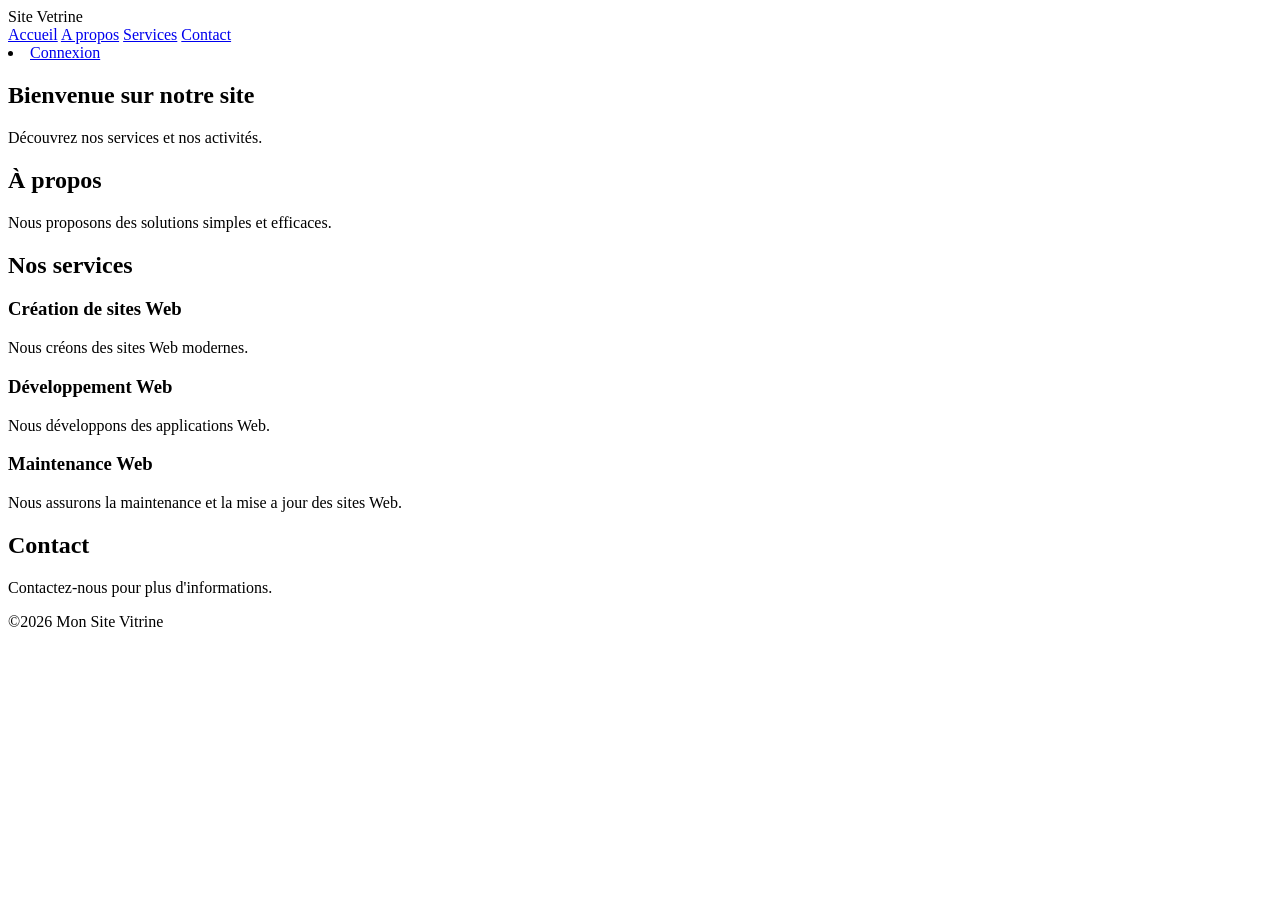
==== index.html @ 0832be73 "Ajoute la page login.html et lien dans navigation" ====
<!DOCTYPE html>
<html lg="fr">
    <head>
        <meta charset="UTF-8">
        <title>site_vitrine</title>
    </head>
    <body>
        <header>Site Vetrine
            <nav>
                <a href="#">Accueil</a>
                <a href="#">A propos</a>
                <a href="#">Services</a>
                <a href="#">Contact</a>
                <li><a href="login.html">Connexion</a></li>
            </nav>
        </header>
        <main>
            <section id="home">
                <h2>Bienvenue sur notre site</h2>
                <p>Découvrez nos services et nos activités.</p>
            </section>

            <section id="about">
                <h2>À propos</h2>
                <p>Nous proposons des solutions simples et efficaces.</p>
            </section>

            <section id="services">
                <h2>Nos services</h2>

                <article>
                    <h3>Création de sites Web</h3>
                    <p>Nous créons des sites Web modernes.</p>
                </article>

                <article>
                    <h3>Développement Web</h3>
                    <p>Nous développons des applications Web.</p>
                </article>
                
                <article>
                    <h3>Maintenance Web</h3>
                    <p>Nous assurons la maintenance et la mise a jour des sites Web.</p>
                </article>
            </section>

            <section id="contact">
                <h2>Contact</h2>
                <p>Contactez-nous pour plus d'informations.</p>
            </section>
        </main>
        <footer>
            <p>&copy;<span id="year"></span> Mon Site Vitrine</p>
        </footer>
        <script src="js/script.js"></script>
    </body>
</html>
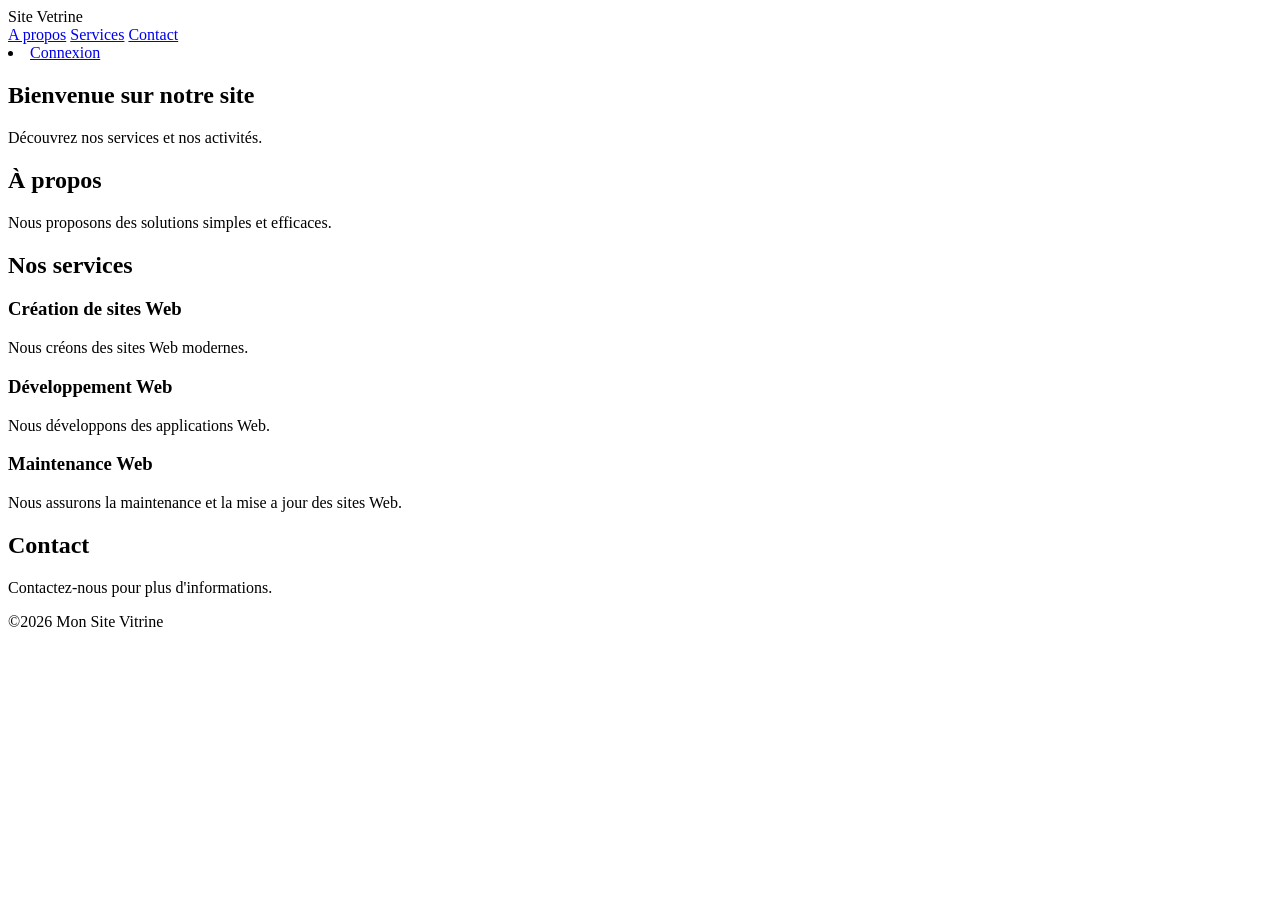
==== commit 8de8d330: "Modification du site" ====
--- a/index.html
+++ b/index.html
@@ -7,7 +7,7 @@
     <body>
         <header>Site Vetrine
             <nav>
-                <a href="#">Accueil</a>
+              
                 <a href="#">A propos</a>
                 <a href="#">Services</a>
                 <a href="#">Contact</a>
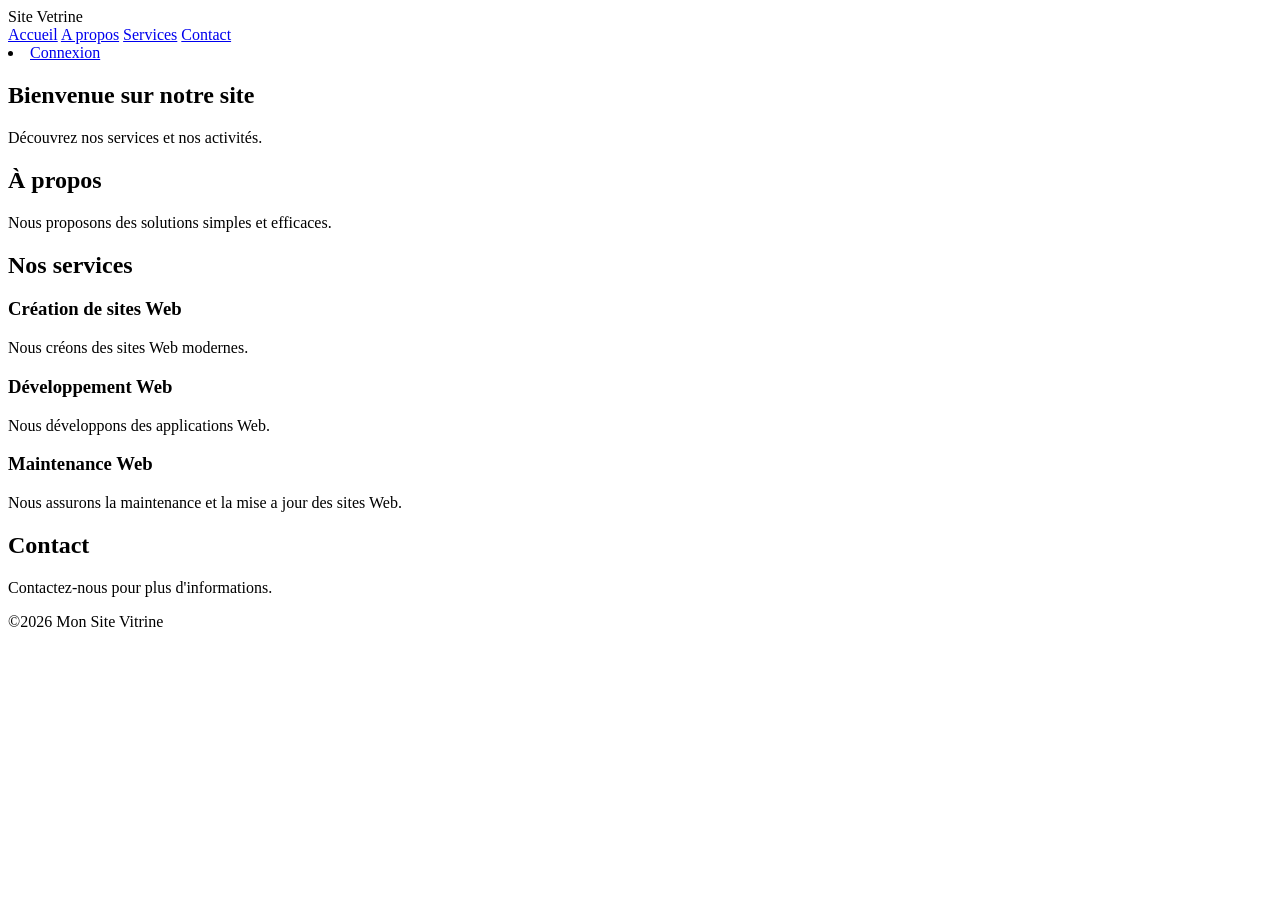
==== commit 85cbcff4: "Modification du site 22" ====
--- a/index.html
+++ b/index.html
@@ -7,7 +7,7 @@
     <body>
         <header>Site Vetrine
             <nav>
-              
+                <a href="#">Accueil</a>
                 <a href="#">A propos</a>
                 <a href="#">Services</a>
                 <a href="#">Contact</a>
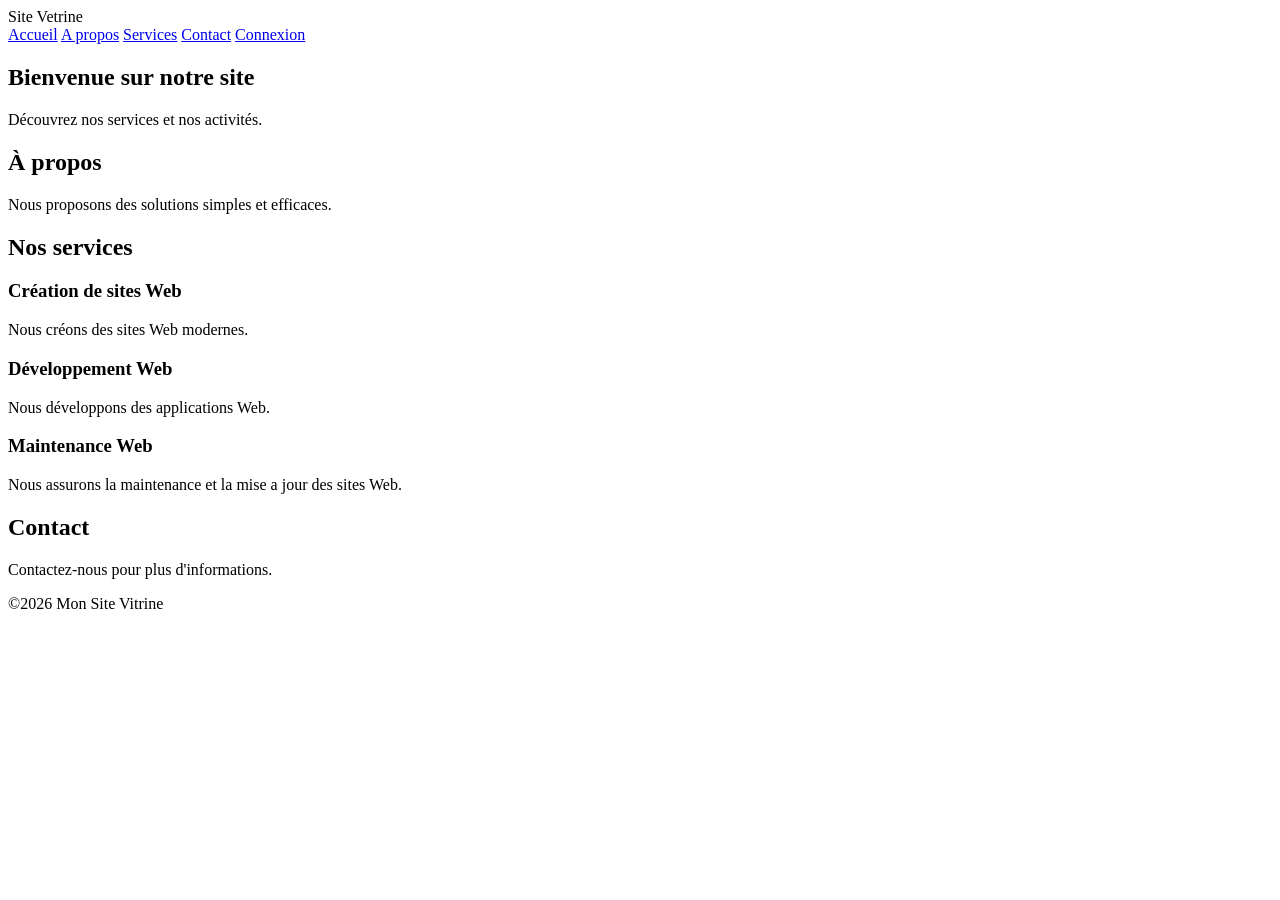
==== commit dcab2001: "Ajout about.html et le lien dans la navigation" ====
--- a/index.html
+++ b/index.html
@@ -8,10 +8,11 @@
         <header>Site Vetrine
             <nav>
                 <a href="#">Accueil</a>
-                <a href="#">A propos</a>
+                <a href="about.html">A propos</a>
                 <a href="#">Services</a>
                 <a href="#">Contact</a>
-                <li><a href="login.html">Connexion</a></li>
+                <a href="login.html">Connexion</a>
+
             </nav>
         </header>
         <main>
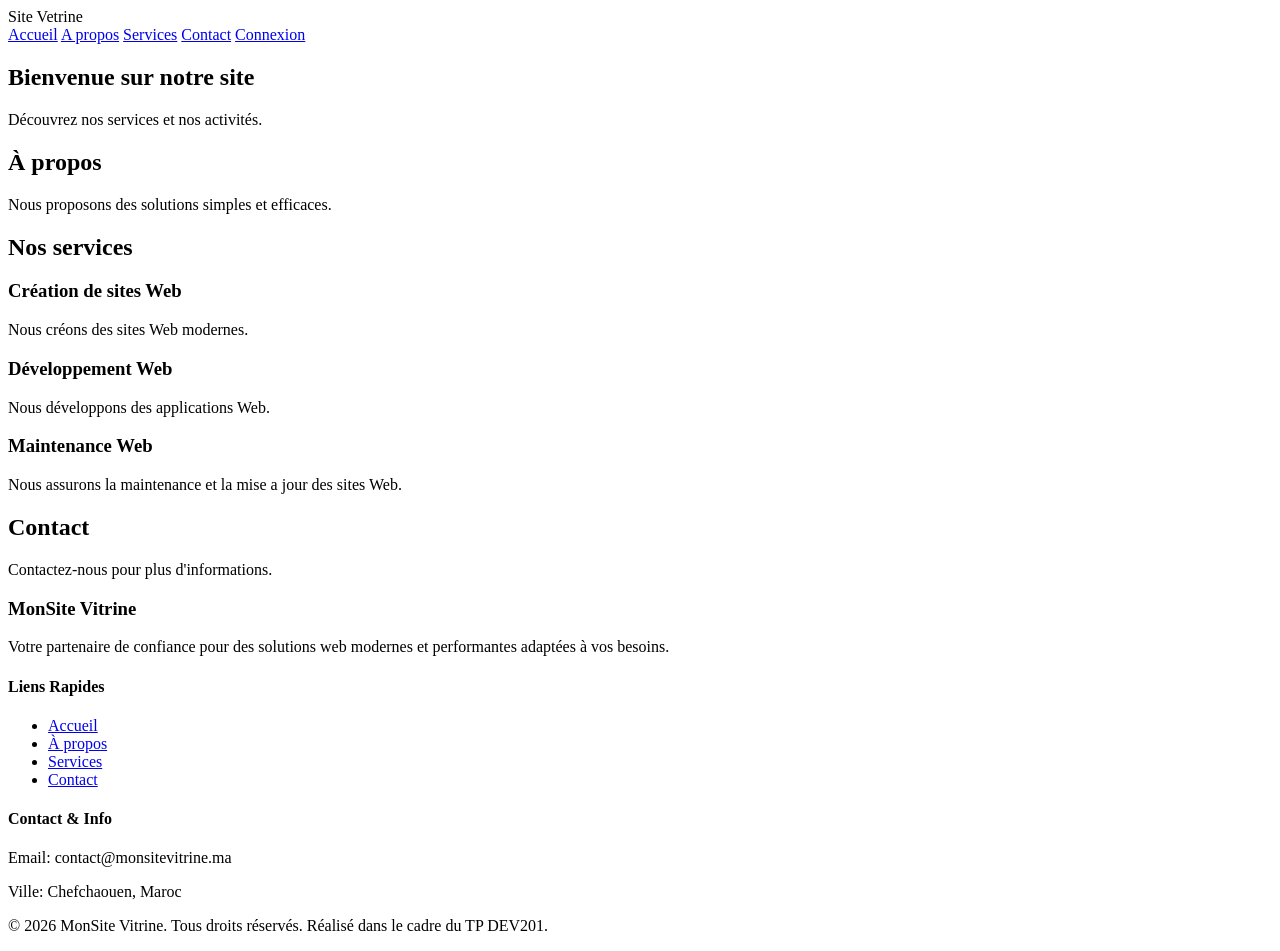
==== commit 049d33dd: "change le footer" ====
--- a/index.html
+++ b/index.html
@@ -50,9 +50,36 @@
                 <p>Contactez-nous pour plus d'informations.</p>
             </section>
         </main>
-        <footer>
-            <p>&copy;<span id="year"></span> Mon Site Vitrine</p>
-        </footer>
+      
+            <!-- Pied de page enrichi -->
+<footer class="site-footer">
+    <div class="footer-content">
+        <div class="footer-section">
+            <h3>MonSite Vitrine</h3>
+            <p>Votre partenaire de confiance pour des solutions web modernes et performantes adaptées à vos besoins.</p>
+        </div>
+        
+        <div class="footer-section">
+            <h4>Liens Rapides</h4>
+            <ul>
+                <li><a href="#accueil">Accueil</a></li>
+                <li><a href="#apropos">À propos</a></li>
+                <li><a href="#services">Services</a></li>
+                <li><a href="#contact">Contact</a></li>
+            </ul>
+        </div>
+
+        <div class="footer-section">
+            <h4>Contact & Info</h4>
+            <p>Email: contact@monsitevitrine.ma</p>
+            <p>Ville: Chefchaouen, Maroc</p>
+        </div>
+    </div>
+    
+    <div class="footer-bottom">
+        <p>&copy; 2026 MonSite Vitrine. Tous droits réservés. Réalisé dans le cadre du TP DEV201.</p>
+    </div>
+    </footer>
         <script src="js/script.js"></script>
     </body>
 </html>
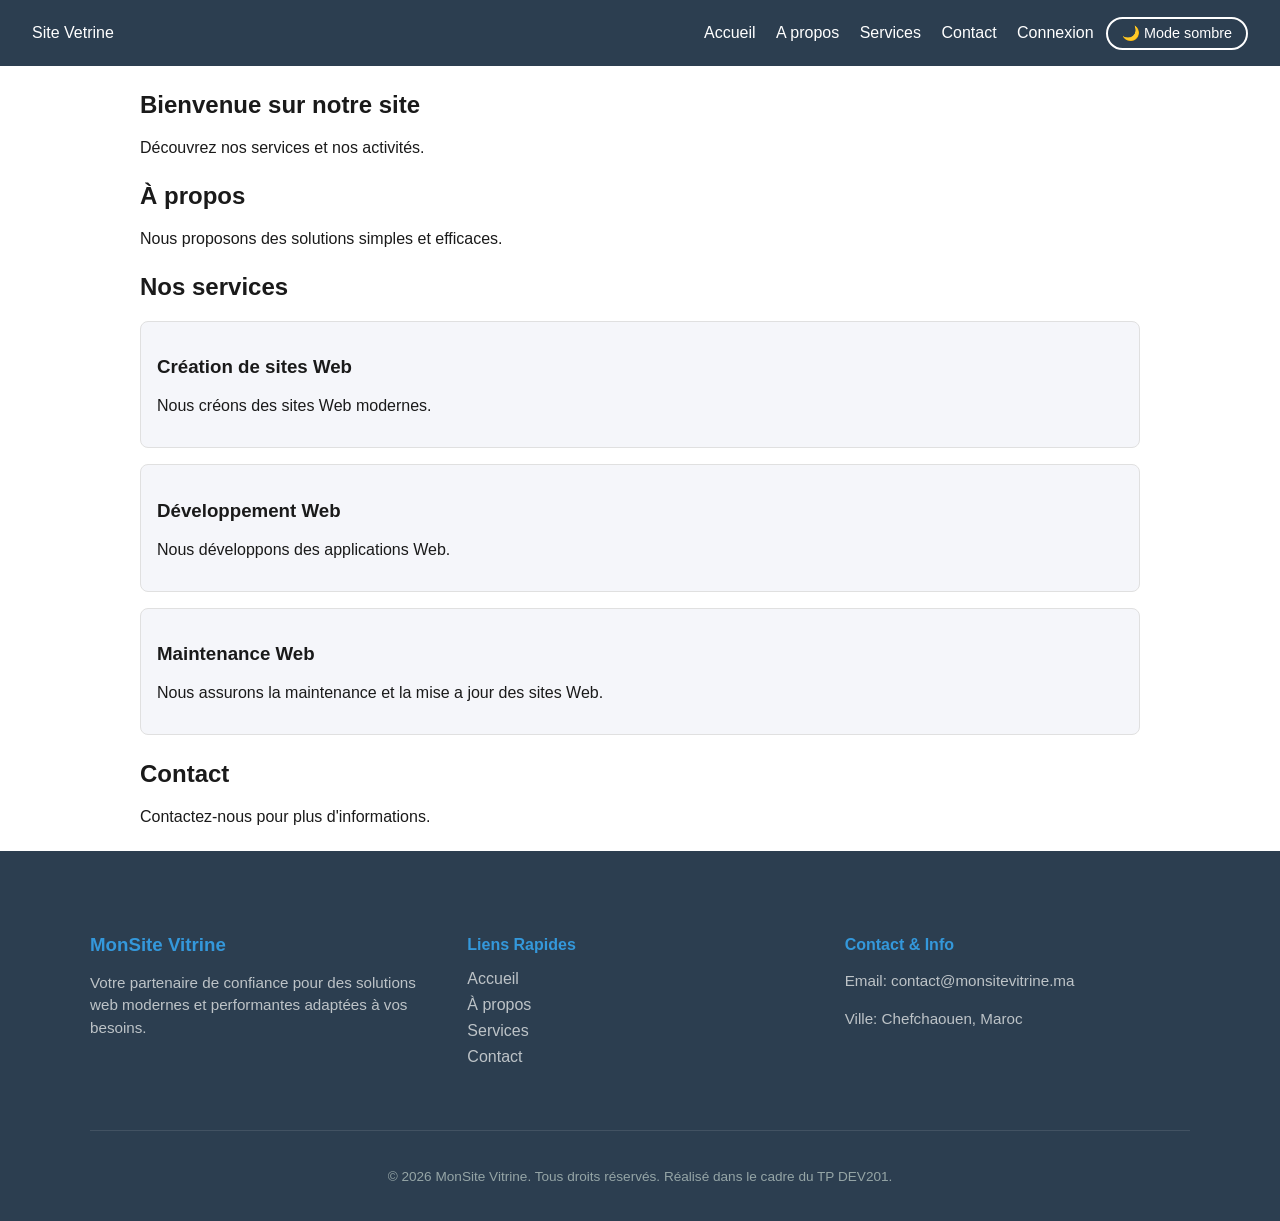
==== commit f857b314: "add navbar" ====
--- a/index.html
+++ b/index.html
@@ -3,6 +3,13 @@
     <head>
         <meta charset="UTF-8">
         <title>site_vitrine</title>
+        <link rel="stylesheet" href="css/style.css">
+        <script>
+            (function () {
+                const theme = localStorage.getItem("theme") || (window.matchMedia("(prefers-color-scheme: dark)").matches ? "dark" : "light");
+                document.documentElement.setAttribute("data-theme", theme);
+            })();
+        </script>
     </head>
     <body>
         <header>Site Vetrine
@@ -12,7 +19,7 @@
                 <a href="#">Services</a>
                 <a href="#">Contact</a>
                 <a href="login.html">Connexion</a>
-
+                <button id="theme-toggle" type="button">🌙 Mode sombre</button>
             </nav>
         </header>
         <main>
--- a/css/style.css
+++ b/css/style.css
@@ -0,0 +1,150 @@
+:root {
+    --bg-color: #ffffff;
+    --text-color: #1a1a1a;
+    --header-bg: #2c3e50;
+    --header-text: #ffffff;
+    --primary-color: #3498db;
+    --white: #ffffff;
+    --card-bg: #f5f6fa;
+    --border-color: #e0e0e0;
+    --transition: 0.3s ease;
+}
+
+[data-theme="dark"] {
+    --bg-color: #121212;
+    --text-color: #e4e4e4;
+    --header-bg: #1a1a1a;
+    --header-text: #f1f1f1;
+    --primary-color: #5dade2;
+    --white: #ffffff;
+    --card-bg: #1e1e1e;
+    --border-color: #333333;
+}
+
+body {
+    margin: 0;
+    font-family: Arial, Helvetica, sans-serif;
+    background-color: var(--bg-color);
+    color: var(--text-color);
+    transition: background-color var(--transition), color var(--transition);
+}
+
+header {
+    background-color: var(--header-bg);
+    color: var(--header-text);
+    padding: 1rem 2rem;
+    display: flex;
+    justify-content: space-between;
+    align-items: center;
+    flex-wrap: wrap;
+    gap: 1rem;
+    transition: background-color var(--transition);
+}
+
+section {
+    max-width: 1000px;
+    margin: 25px auto;
+}
+
+article {
+    background-color: var(--card-bg);
+    border: 1px solid var(--border-color);
+    border-radius: 8px;
+    padding: 1rem;
+    margin-bottom: 1rem;
+    transition: background-color var(--transition), border-color var(--transition);
+}
+
+nav a {
+    display: inline-block;
+    padding: 8px;
+    color: var(--header-text);
+    text-decoration: none;
+}
+
+nav a:hover {
+    color: var(--primary-color);
+}
+
+#theme-toggle {
+    background: none;
+    border: 2px solid var(--header-text);
+    color: var(--header-text);
+    border-radius: 20px;
+    padding: 6px 14px;
+    cursor: pointer;
+    font-size: 0.9rem;
+    white-space: nowrap;
+    transition: border-color var(--transition), color var(--transition);
+}
+
+#theme-toggle:hover {
+    border-color: var(--primary-color);
+    color: var(--primary-color);
+}
+/* ==========================================
+   FOOTER ENRICHI
+   ========================================== */
+.site-footer {
+    background-color: #2c3e50;
+    color: #ffffff;
+    padding: 4rem 2rem 1.5rem 2rem;
+}
+
+.footer-content {
+    max-width: 1100px;
+    margin: 0 auto;
+    display: flex;
+    justify-content: space-between;
+    flex-wrap: wrap;
+    gap: 2rem;
+    margin-bottom: 3rem;
+}
+
+.footer-section {
+    flex: 1;
+    min-width: 250px;
+}
+
+.footer-section h3, 
+.footer-section h4 {
+    margin-bottom: 1rem;
+    color: var(--primary-color);
+}
+
+.footer-section p {
+    color: #bdc3c7;
+    font-size: 0.95rem;
+    line-height: 1.5;
+    margin-bottom: 0.5rem;
+}
+
+.footer-section ul {
+    list-style: none;
+    padding: 0;
+}
+
+.footer-section ul li {
+    margin-bottom: 0.5rem;
+}
+
+.footer-section ul li a {
+    color: #bdc3c7;
+    text-decoration: none;
+    transition: var(--transition);
+}
+
+.footer-section ul li a:hover {
+    color: var(--white);
+    padding-left: 5px;
+}
+
+.footer-bottom {
+    max-width: 1100px;
+    margin: 0 auto;
+    padding-top: 1.5rem;
+    border-top: 1px solid rgba(255, 255, 255, 0.1);
+    text-align: center;
+    font-size: 0.85rem;
+    color: #95a5a6;
+}
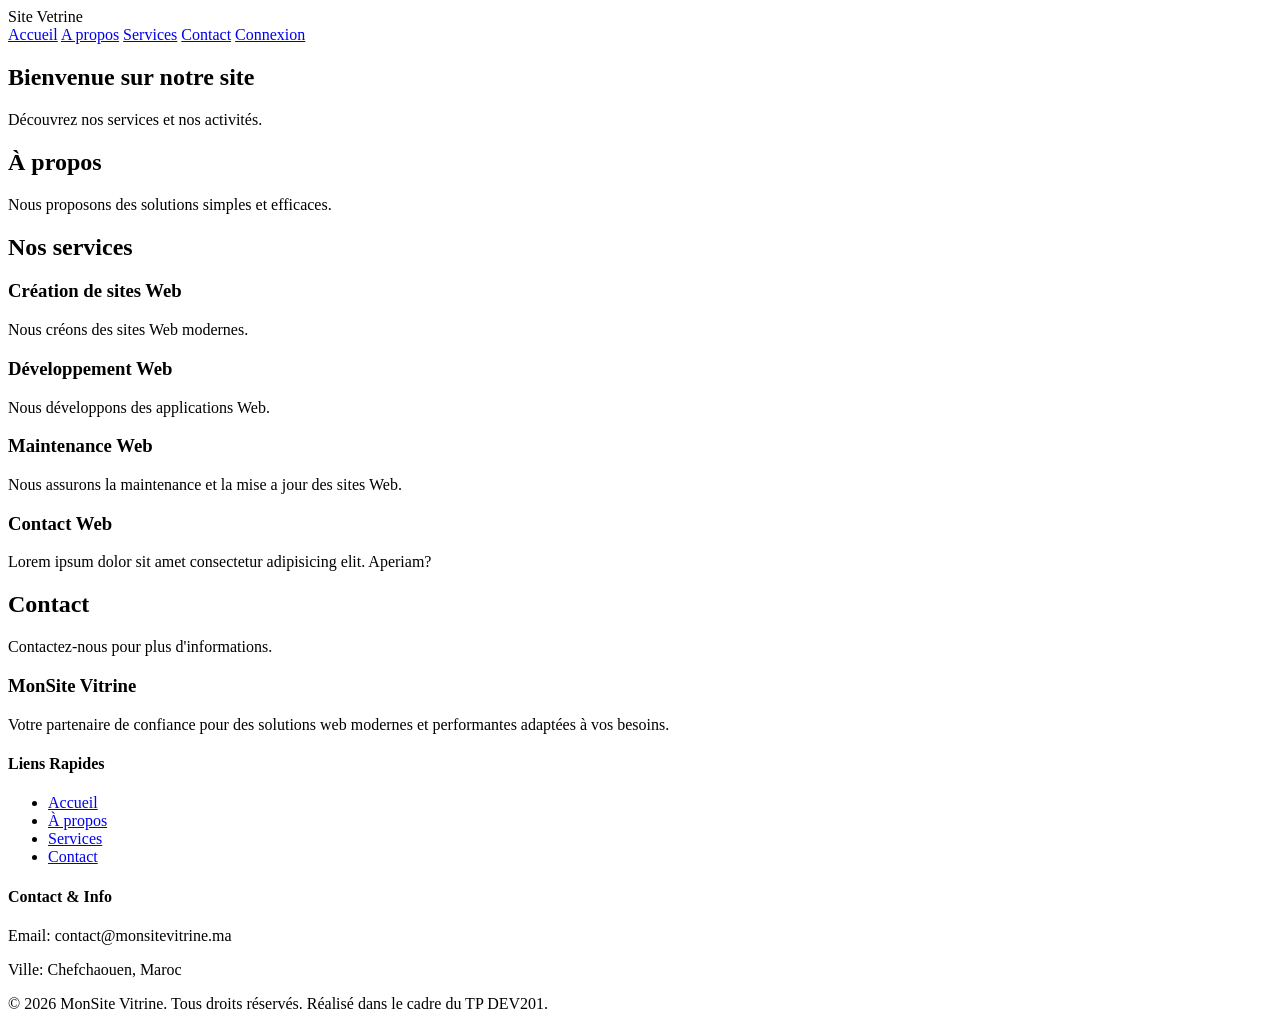
==== commit 1c5a2937: "modification en index" ====
--- a/index.html
+++ b/index.html
@@ -3,13 +3,6 @@
     <head>
         <meta charset="UTF-8">
         <title>site_vitrine</title>
-        <link rel="stylesheet" href="css/style.css">
-        <script>
-            (function () {
-                const theme = localStorage.getItem("theme") || (window.matchMedia("(prefers-color-scheme: dark)").matches ? "dark" : "light");
-                document.documentElement.setAttribute("data-theme", theme);
-            })();
-        </script>
     </head>
     <body>
         <header>Site Vetrine
@@ -19,7 +12,7 @@
                 <a href="#">Services</a>
                 <a href="#">Contact</a>
                 <a href="login.html">Connexion</a>
-                <button id="theme-toggle" type="button">🌙 Mode sombre</button>
+
             </nav>
         </header>
         <main>
@@ -49,6 +42,10 @@
                 <article>
                     <h3>Maintenance Web</h3>
                     <p>Nous assurons la maintenance et la mise a jour des sites Web.</p>
+                </article>
+                <article>
+                    <h3>Contact Web</h3>
+                    <p>Lorem ipsum dolor sit amet consectetur adipisicing elit. Aperiam?</p>
                 </article>
             </section>
 
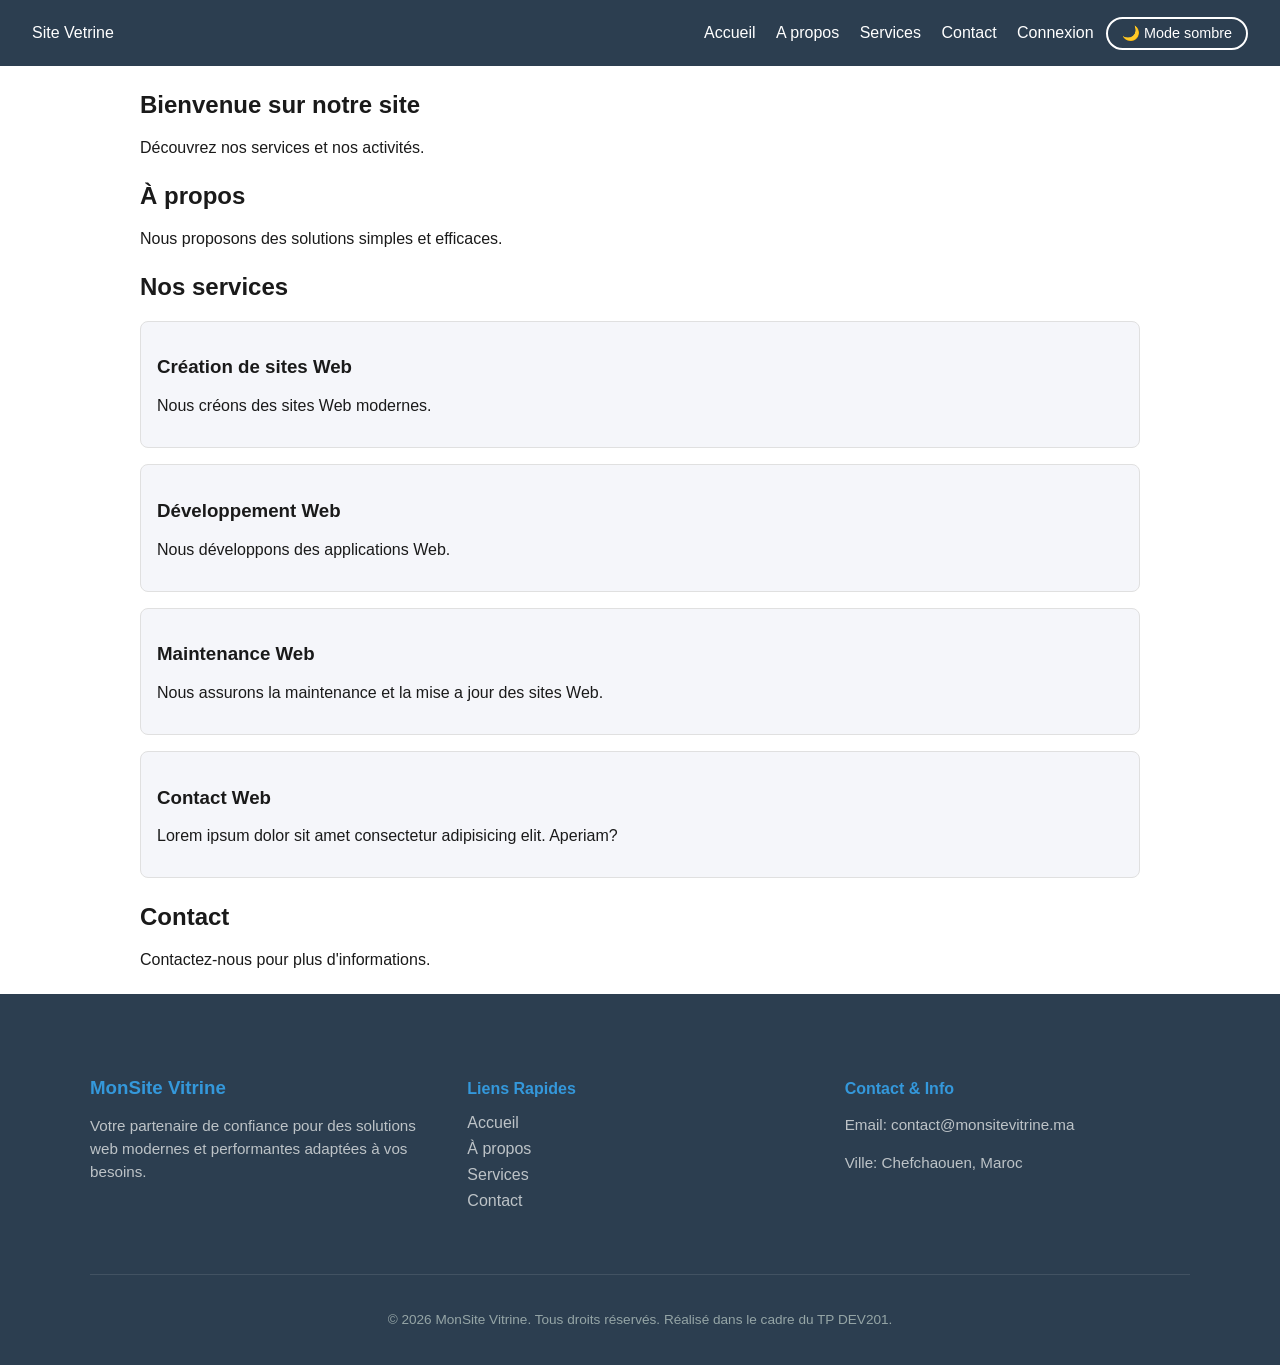
==== commit 372e75ae: "merge conflict" ====
--- a/index.html
+++ b/index.html
@@ -3,6 +3,13 @@
     <head>
         <meta charset="UTF-8">
         <title>site_vitrine</title>
+        <link rel="stylesheet" href="css/style.css">
+        <script>
+            (function () {
+                const theme = localStorage.getItem("theme") || (window.matchMedia("(prefers-color-scheme: dark)").matches ? "dark" : "light");
+                document.documentElement.setAttribute("data-theme", theme);
+            })();
+        </script>
     </head>
     <body>
         <header>Site Vetrine
@@ -12,7 +19,7 @@
                 <a href="#">Services</a>
                 <a href="#">Contact</a>
                 <a href="login.html">Connexion</a>
-
+                <button id="theme-toggle" type="button">🌙 Mode sombre</button>
             </nav>
         </header>
         <main>
--- a/css/style.css
+++ b/css/style.css
@@ -0,0 +1,150 @@
+:root {
+    --bg-color: #ffffff;
+    --text-color: #1a1a1a;
+    --header-bg: #2c3e50;
+    --header-text: #ffffff;
+    --primary-color: #3498db;
+    --white: #ffffff;
+    --card-bg: #f5f6fa;
+    --border-color: #e0e0e0;
+    --transition: 0.3s ease;
+}
+
+[data-theme="dark"] {
+    --bg-color: #121212;
+    --text-color: #e4e4e4;
+    --header-bg: #1a1a1a;
+    --header-text: #f1f1f1;
+    --primary-color: #5dade2;
+    --white: #ffffff;
+    --card-bg: #1e1e1e;
+    --border-color: #333333;
+}
+
+body {
+    margin: 0;
+    font-family: Arial, Helvetica, sans-serif;
+    background-color: var(--bg-color);
+    color: var(--text-color);
+    transition: background-color var(--transition), color var(--transition);
+}
+
+header {
+    background-color: var(--header-bg);
+    color: var(--header-text);
+    padding: 1rem 2rem;
+    display: flex;
+    justify-content: space-between;
+    align-items: center;
+    flex-wrap: wrap;
+    gap: 1rem;
+    transition: background-color var(--transition);
+}
+
+section {
+    max-width: 1000px;
+    margin: 25px auto;
+}
+
+article {
+    background-color: var(--card-bg);
+    border: 1px solid var(--border-color);
+    border-radius: 8px;
+    padding: 1rem;
+    margin-bottom: 1rem;
+    transition: background-color var(--transition), border-color var(--transition);
+}
+
+nav a {
+    display: inline-block;
+    padding: 8px;
+    color: var(--header-text);
+    text-decoration: none;
+}
+
+nav a:hover {
+    color: var(--primary-color);
+}
+
+#theme-toggle {
+    background: none;
+    border: 2px solid var(--header-text);
+    color: var(--header-text);
+    border-radius: 20px;
+    padding: 6px 14px;
+    cursor: pointer;
+    font-size: 0.9rem;
+    white-space: nowrap;
+    transition: border-color var(--transition), color var(--transition);
+}
+
+#theme-toggle:hover {
+    border-color: var(--primary-color);
+    color: var(--primary-color);
+}
+/* ==========================================
+   FOOTER ENRICHI
+   ========================================== */
+.site-footer {
+    background-color: #2c3e50;
+    color: #ffffff;
+    padding: 4rem 2rem 1.5rem 2rem;
+}
+
+.footer-content {
+    max-width: 1100px;
+    margin: 0 auto;
+    display: flex;
+    justify-content: space-between;
+    flex-wrap: wrap;
+    gap: 2rem;
+    margin-bottom: 3rem;
+}
+
+.footer-section {
+    flex: 1;
+    min-width: 250px;
+}
+
+.footer-section h3, 
+.footer-section h4 {
+    margin-bottom: 1rem;
+    color: var(--primary-color);
+}
+
+.footer-section p {
+    color: #bdc3c7;
+    font-size: 0.95rem;
+    line-height: 1.5;
+    margin-bottom: 0.5rem;
+}
+
+.footer-section ul {
+    list-style: none;
+    padding: 0;
+}
+
+.footer-section ul li {
+    margin-bottom: 0.5rem;
+}
+
+.footer-section ul li a {
+    color: #bdc3c7;
+    text-decoration: none;
+    transition: var(--transition);
+}
+
+.footer-section ul li a:hover {
+    color: var(--white);
+    padding-left: 5px;
+}
+
+.footer-bottom {
+    max-width: 1100px;
+    margin: 0 auto;
+    padding-top: 1.5rem;
+    border-top: 1px solid rgba(255, 255, 255, 0.1);
+    text-align: center;
+    font-size: 0.85rem;
+    color: #95a5a6;
+}
